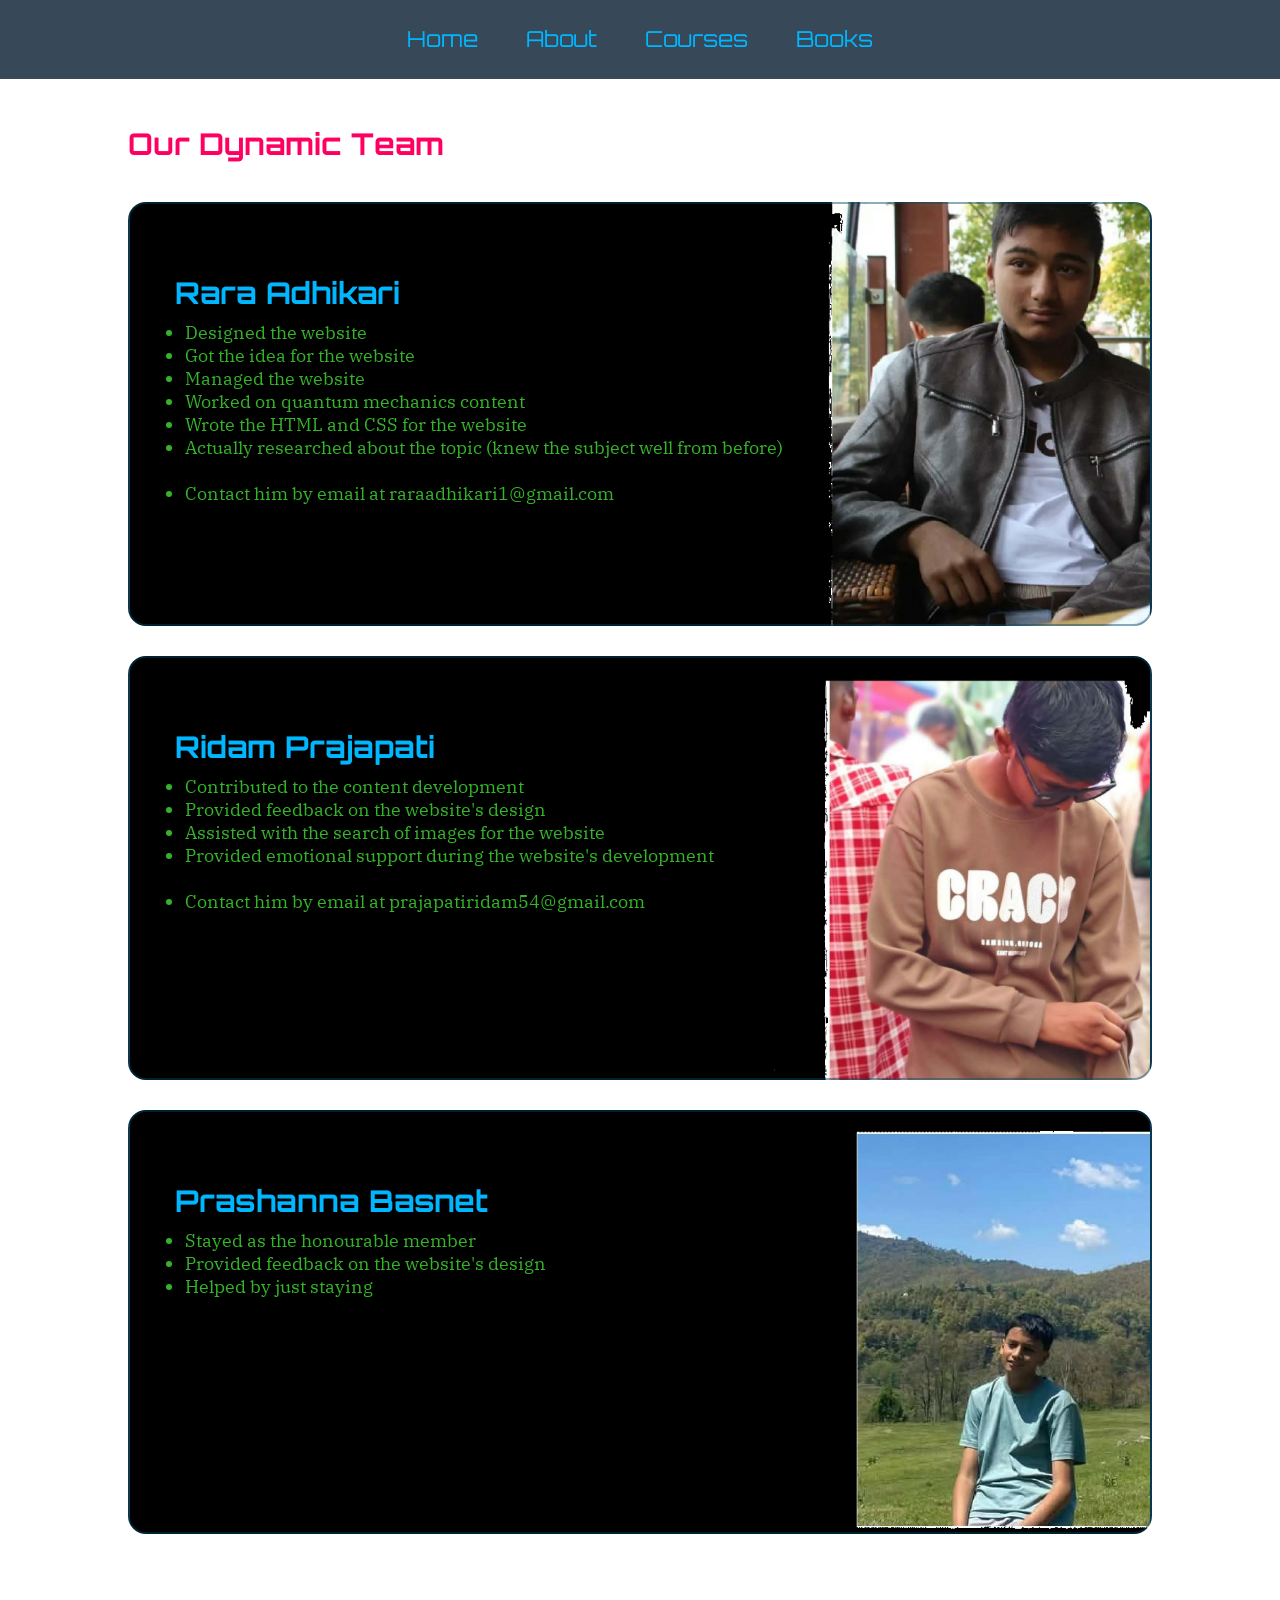
==== contact.html @ 67b9eb7e "Add files via upload" ====
<html>
<head>
     <meta name="viewport" content="with=device-width, initial-scale=1.0">
     <title>About The Site</title>
    <link rel="stylesheet" href="style.css">
    <link rel="preconnect" href="https://fonts.googleapis.com">
<link rel="preconnect" href="https://fonts.gstatic.com" crossorigin>
<link href="https://fonts.googleapis.com/css2?family=IBM+Plex+Serif:w
ght@400;500;600;700&family=Orbitron:wght@400;500;600;700&display=swap"
 rel="stylesheet">
</head>
<body>
   <div class="about-links"> <ul>
      <li><a href="index.html">Home</a></li>
      <li><a href="about.html">About</a></li>
      <li><a href="courses.html">Courses</a></li>
      <li><a href="books.html">Books</a></li>
</ul></div>
<div class="members">
    <h1> Our Dynamic Team    </h1> <br><br>
    <div class="mean" style="background-image: url('image/rara.jpg');"> 
    <h2 class="group">Rara Adhikari</h2>
    <ul class="group-list">
        <li>Designed the website  </li>
        <li>Got the idea for the website  </li>
        <li>Managed the website  </li>
        <li> Worked on quantum mechanics content</li>
        <li>Wrote the HTML and CSS for the website</li>
        <li>Actually researched about the topic (knew the subject well from before)</li>
        <br> <li>Contact him by email at raraadhikari1@gmail.com</li>
    </ul></div>
    <div class="mean" style="background-image: url('image/ridam.jpg');">
    <h2 class="group">Ridam Prajapati</h2>
    <ul class="group-list">
        <li>Contributed to the content development</li>
        <li>Provided feedback on the website's design</li>
        <li>Assisted with the search of images for the website</li>
        <li>Provided emotional support during the website's development</li>
        <br><li>Contact him by email at prajapatiridam54@gmail.com</li>
    </ul></div>
    <div class="mean" style="background-image: url('image/prashanna.jpg');">
    <h2 class="group"> Prashanna Basnet</h2>
    <ul class="group-list">
        <li>Stayed as the honourable member</li>
        <li>Provided feedback on the website's design</li>
        <li>Helped by just staying</li> 
    </ul></div>
</body>   
</html>
---- style.css ----
*{
    margin: 0px;
    padding: 0px;
     font-family: 'IBM Plex Serif', Georgia, serif;
}
h1, h2, h3, h4, h5, h6 {
    font-family: 'Orbitron', Arial, sans-serif;
}
.head{
    height: 100vh;
    width: 100%;
     background-image:
    linear-gradient(
        rgba(10, 50, 100, 0.55),
        rgba(5, 30, 70, 0.65)
    ),
    url("image/background.png");

    background-size: cover;
    background-position: center;
    background-repeat: no-repeat;
    background-size: cover;
    position:relative;
}
.logo{
    width: 200px;
    
}
.nav{
    display: flex;
    padding: 2% 6%;
    justify-content: space-between;
    align-items: center;
}
.nav-links{
    flex: 1;
    text-align: right;
}
.nav-links ul li{
    list-style: none;
    display: inline-block;
    padding: 8px 12px;
    position: relative;
}
.nav-links ul li a{
    color: #fff;
    text-decoration: none;
    font-size: 15px;
}
.nav-links ul li::after {
    content: '';
    width: 0%;
    height: 2px;
    background: #f44336;
    display: block;
    margin: auto;
    transition: 0.5s;
}

.nav-links ul li:hover::after {
    width: 100%;
}
.text-box{
    width: 90%;
    color: #fff;
    position: relative;
    top: 50%;
    left: 50%;
    transform: translate(-50%,-100%);
    text-align: center;
}
.text-box h1{
    font-size: 50px;
}
.Explore{
    display: inline-block;
    text-decoration: none;
    color: #fff;
    border: 1px solid #fff;
    padding: 12px 34px;
    font-size: 13px;
    background: transparent;
    position: relative;
    cursor: pointer;
}
.Explore:hover{
    border: 1px solid #f44336;
    background: #f44336;
    transition: 0.5s;
}
.beginning{
    width: 100%;
    color: #09ceff;
    position: absolute;
    top: 110%;
    left: 50%;
    transform: translate(-50%,-50%);
    text-align: center;
}
.beginning p{
    font-size: 20px;
    color: #09ceff;
}
.card {
    width: 1200px;
    margin: 50px auto;
    transform: translate(0%,600px);
    transition: 0.3s;
}
.card:hover{
    transform: scale(1.06) translateY(590px) translateZ(5px) skewX(-2deg);
    box-shadow: #14283d 20px;
}
.card-image {
    height: 280px;
    position: relative;
    overflow: hidden;
    border-radius: 15px;
}
.card-image img {
    width: 100%;
    height: 100%;
    background-color: #09ceff;
    padding: 5px;
    object-fit: cover;
}

.card-text {
    position: absolute;
    left: 30px;
    bottom: 30px;
    color: white;
}
.card-text h3 {
    font-family: 'Orbitron', sans-serif;
    font-size: 30px;
    margin: 0 0 5px;
}
.card-text p {
    font-family: 'IBM Plex Serif', serif;
    margin: 0 0 12px;
}
.card-text a {
    color: white;
    text-decoration: none;
    font-family: 'Orbitron', sans-serif;
}
.enter-btn{
    display: inline-block;
    padding: 8px 20px;
    border: 1px solid white;
    border-radius: 20px;
    text-decoration: none;
    font-family: 'Orbitron', sans-serif;
    font-size: 12px;
    transition: 0.3s;
}
.enter-btn:hover {
    transform: translateX(10px);
    background: white;
    color: #14283d;
}
.card-image:hover img {
    transform: scale(1.06);
}
.cars{
    width: 1200px;
    margin: 50px auto;
    transform: translate(0%,600px);
    transition: 0.3s;
}
.cars:hover{
    transform: scale(1.06) translateY(595px) translateZ(5px) skewX(-2deg);
    box-shadow: #14283d 20px;
}
.crap{
    width: 1200px;
    margin: 50px auto;
    transform: translate(0%,612px);
    transition: 0.3s;
}
.crap:hover{
    transform: scale(1.06) translateY(610px) translateZ(5px) skewX(-2deg);
    box-shadow: #14283d 20px;
}
.crit{
    width: 1200px;
    margin: 50px auto;
    transform: translate(0%,617px);
    transition: 0.3s;
}
.crit:hover{
    transform: scale(1.06) translateY(612px) translateZ(5px) skewX(-2deg);
    box-shadow: #14283d 20px;
    align-items: center;
}
.about-links{
    flex: 1;
    text-align: center;
}
.about-links ul li{
    list-style: none;
    display: inline-block;
    padding: 25px 22px;
    position: relative;
}
.about-links ul li a{
    color: #00b7ff;
    text-decoration: none;
    font-size: 22px;
    font-family: 'Orbitron', sans-serif;
}
.about-links {
    position: fixed;
    top: 0;
    left: 0;
    width: 100%;
    z-index: 1000;
    background: rgba(20, 40, 61, 0.85);
}
.about-links ul li::after {
    content: '';
    width: 0%;
    height: 2px;
    background: #f44336;
    display: block;
    margin: auto;
    transition: 0.5s;
}
.about-links ul li:hover::after {
    width: 100%;
}
.about-page {
    width: 100%;
    min-height: 100vh;
    padding: 100px 10% 50px;
    box-sizing: border-box;
    background-image: url("image/aboutus.jpg");
    background-size: cover;
    background-position: center;
    background-repeat: no-repeat;
}
.content {
    max-width: 800px;
    margin: 0;
    text-align: left;
}
.content h1 {
    font-family: 'Orbitron', sans-serif;
    font-size: 30px;
    color: #00b7ff;
    margin-top: 25px;
}
.content p {
    font-family: 'IBM Plex Serif', serif;
    font-size: 20px;
    line-height: 1.7;
    color: #fff;
}
.content ul {
    list-style-type: disc;
    padding-left: 20px;
    color: #fff;
}
.courses-links{
    flex: 1;
    text-align: center;
}
.courses-links ul li{
    list-style: none;
    display: inline-block;
    padding: 25px 22px;
    position: relative;
}
.courses-links ul li a{
    color: #00b7ff;
    text-decoration: none;
    font-size: 22px;
    font-family: 'Orbitron', sans-serif;
}
.courses-links {
    position: fixed;
    top: 0;
    left: 0;
    width: 100%;
    z-index: 1000;
    background: rgba(20, 40, 61, 0.85);
}
.courses-links ul li::after {
    content: '';
    width: 0%;
    height: 2px;
    background: #f44336;
    display: block;
    margin: auto;
    transition: 0.5s;
}
.courses-links ul li:hover::after {
    width: 100%;
}
.courses-page{
    width: 100%;
    min-height: 100vh;
    padding: 100px;
    box-sizing: border-box;
    background: #5f6872;
    background-size: cover;
    background-position: center;
    background-repeat: no-repeat;
}
.courses-heading {
    max-width: 800px;
    margin: 0 auto;
    text-align: center;
}
.courses-heading h1 {
    font-family: 'Orbitron', sans-serif;
    font-size: 40px;
    color: #ffffff;
    margin-top: 25px;
}
.courses-heading p{
    font-family: 'IBM Plex Serif', serif;
    font-size: 20px;
    line-height: 1.7;
    color: #0cffb68c;
}
.topic-list {
    width: 85%;
    margin: 70px auto;
}
.topic {
    background: rgba(0, 0, 0, 0.85);
    background-size: cover;
    background-repeat: no-repeat;
    padding: 35px;
    margin-bottom: 30px;
    border-radius: 18px;
    border: 1px solid rgba(0, 183, 255, 0.45);
}
.topic h2 {
    font-family: 'Orbitron', sans-serif;
    color: #00f7ff;
    font-size: 26px;
    margin-bottom: 20px;
}
.topic p {
    font-family: 'IBM Plex Serif', serif;
    color: rgba(0, 235, 78, 0.829);
    font-size: 18px;
    line-height: 1.7;
    margin-bottom: 15px;
}

.equation {
    font-family: 'Orbitron', sans-serif;
    color: #09ceff;
    font-size: 28px;
    text-align: center;
    margin-top: 25px;
    padding: 15px;
}
.books-title{
    font-size: 36px;
    text-align: center;
    margin-top: 25px;
    padding: 100px;
}
.books-title h1{
    font-family: 'Orbitron', sans-serif;
    font-size: 36px;
    color: #4c00ff;
    max-width: 800px;
    margin: 0 auto;
    padding: 20px;
}
.books-title p{
    font-family: 'IBM Plex Serif', serif;
    font-size: 22px;
    color: #fd003f;
    max-width: 1000px;
    margin: 0 auto;
    padding: 10px;
    background: rgba(2, 116, 151, 0.85);
}
.books-table {
    width: 90%;
    margin: 0 auto;
    column-span: 2px;
    border-collapse: collapse;
    background: rgba(0, 0, 0, 0.85);
    border-radius: 10px;
    overflow: hidden;
}
table, th, td {
  border: 2px solid white;
  padding: 10px;
}
.books-table th {
    color: white;
    font-family: 'Orbitron', sans-serif;
    font-size: 18px;
}
.books-table td {
    color: white;
    font-family: 'IBM Plex Serif', serif;
    font-size: 20px;
}
.books-table a {
    color: #00b7ff;
    text-decoration: none;
}
.last{
    font-family: 'IBM Plex Serif', serif;
    font-size: 30px;
    color: #400cfc;
    max-width: 1000px;
    margin: 0 auto;
    padding: 20px;
}
.members {
    width: 100%;
    min-height: 100vh;
    padding: 100px 10% 50px;
    box-sizing: border-box;
    background-size: cover;
    background-position: center;
    background-repeat: no-repeat;
}
.members h1 {
    font-family: 'Orbitron', sans-serif;
    font-size: 30px;
    color: #ff0062;
    margin-top: 25px;
}
.mean {
    background-color: #14283d;
    background-size: cover;
    background-position: center;
    background-repeat: no-repeat;
    padding: 35px;
    margin-bottom: 30px;
    border-radius: 18px;
    border: 2px solid rgba(0, 75, 105, 0.45);
    min-height: 350px;
}
.group {
    font-family: 'Orbitron', sans-serif;
    font-size: 30px;
    color: #00b7ff;
    margin-top: 25px;
    padding: 10px;
}
.group-list {
    font-family: 'IBM Plex Serif', serif;
    font-size: 18px;
    list-style-type: disc;
    padding-left: 20px;
    color: #34b428;
}
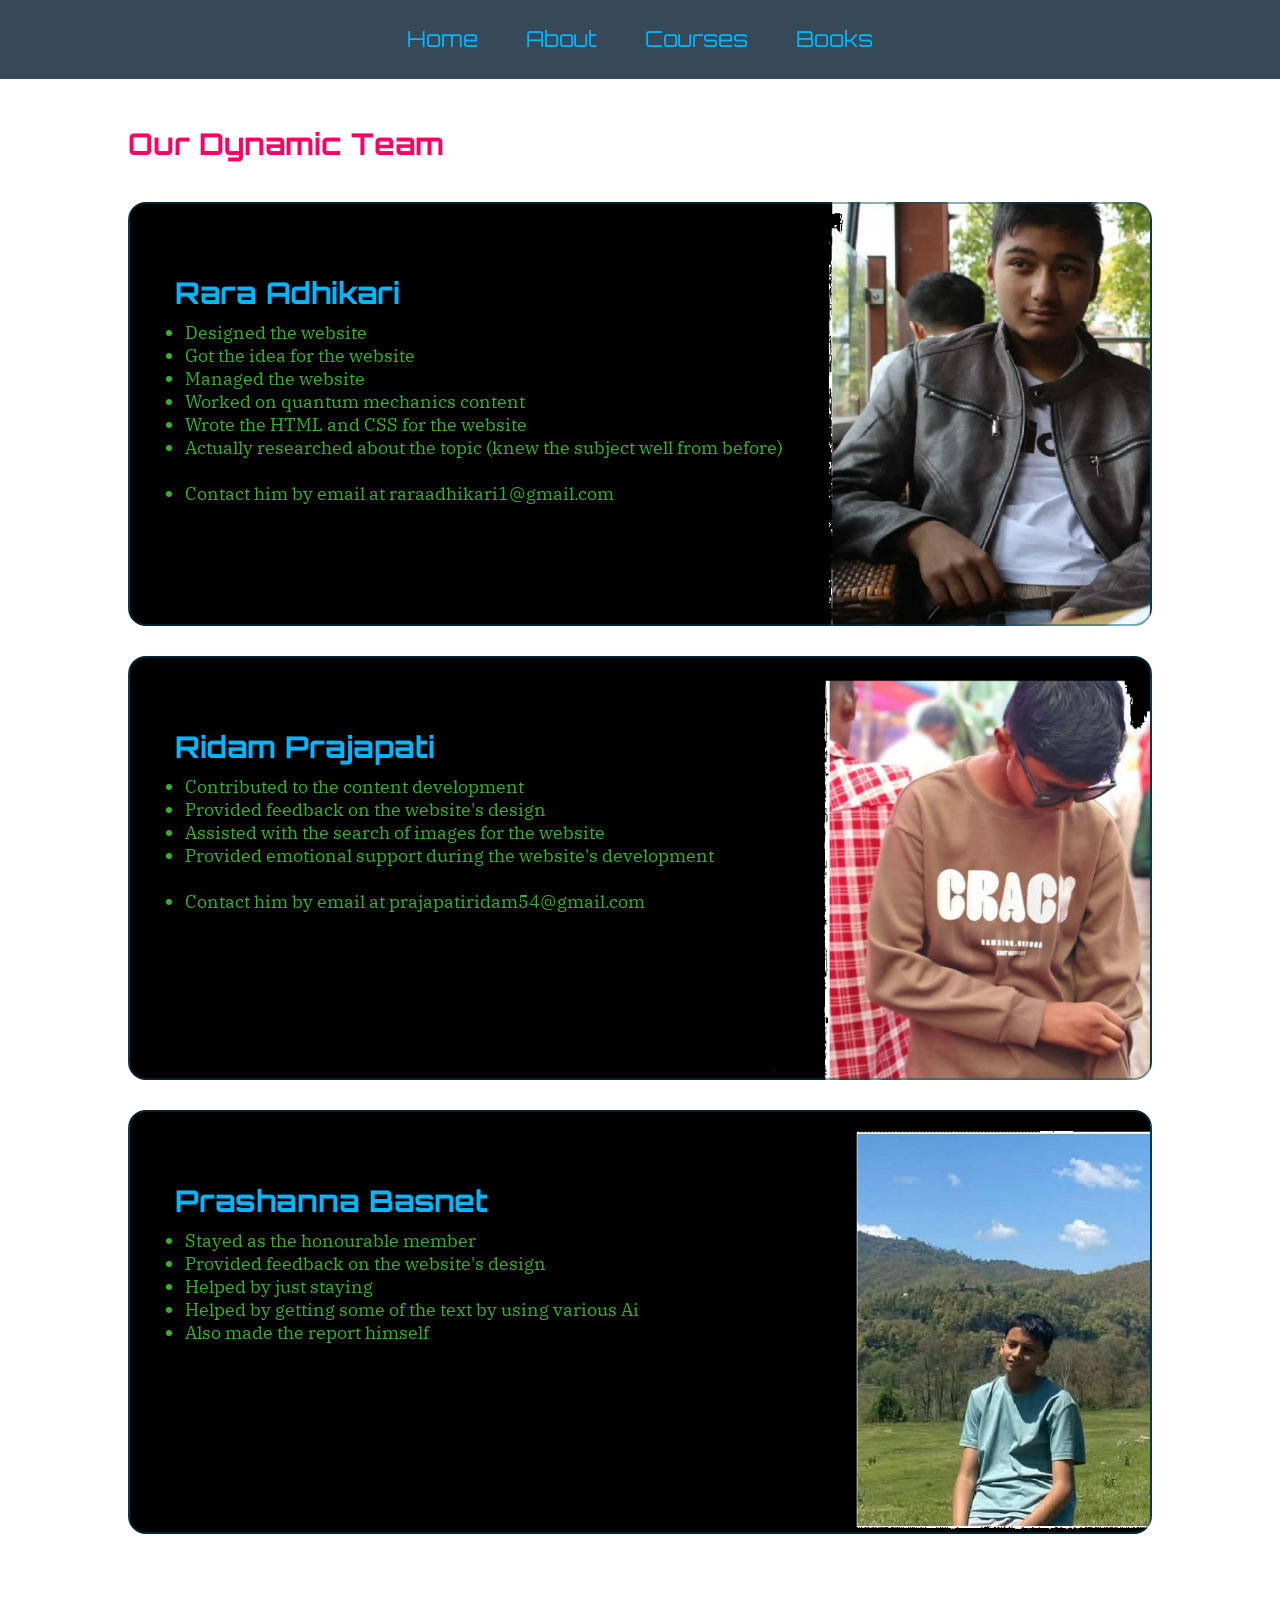
==== commit 2f3fe314: "Update contact.html" ====
--- a/contact.html
+++ b/contact.html
@@ -44,6 +44,8 @@
         <li>Stayed as the honourable member</li>
         <li>Provided feedback on the website's design</li>
         <li>Helped by just staying</li> 
+     <li>Helped by getting some of the text by using various Ai</li> 
+       <li>Also made the report himself</li>
     </ul></div>
 </body>   
-</html>+</html>
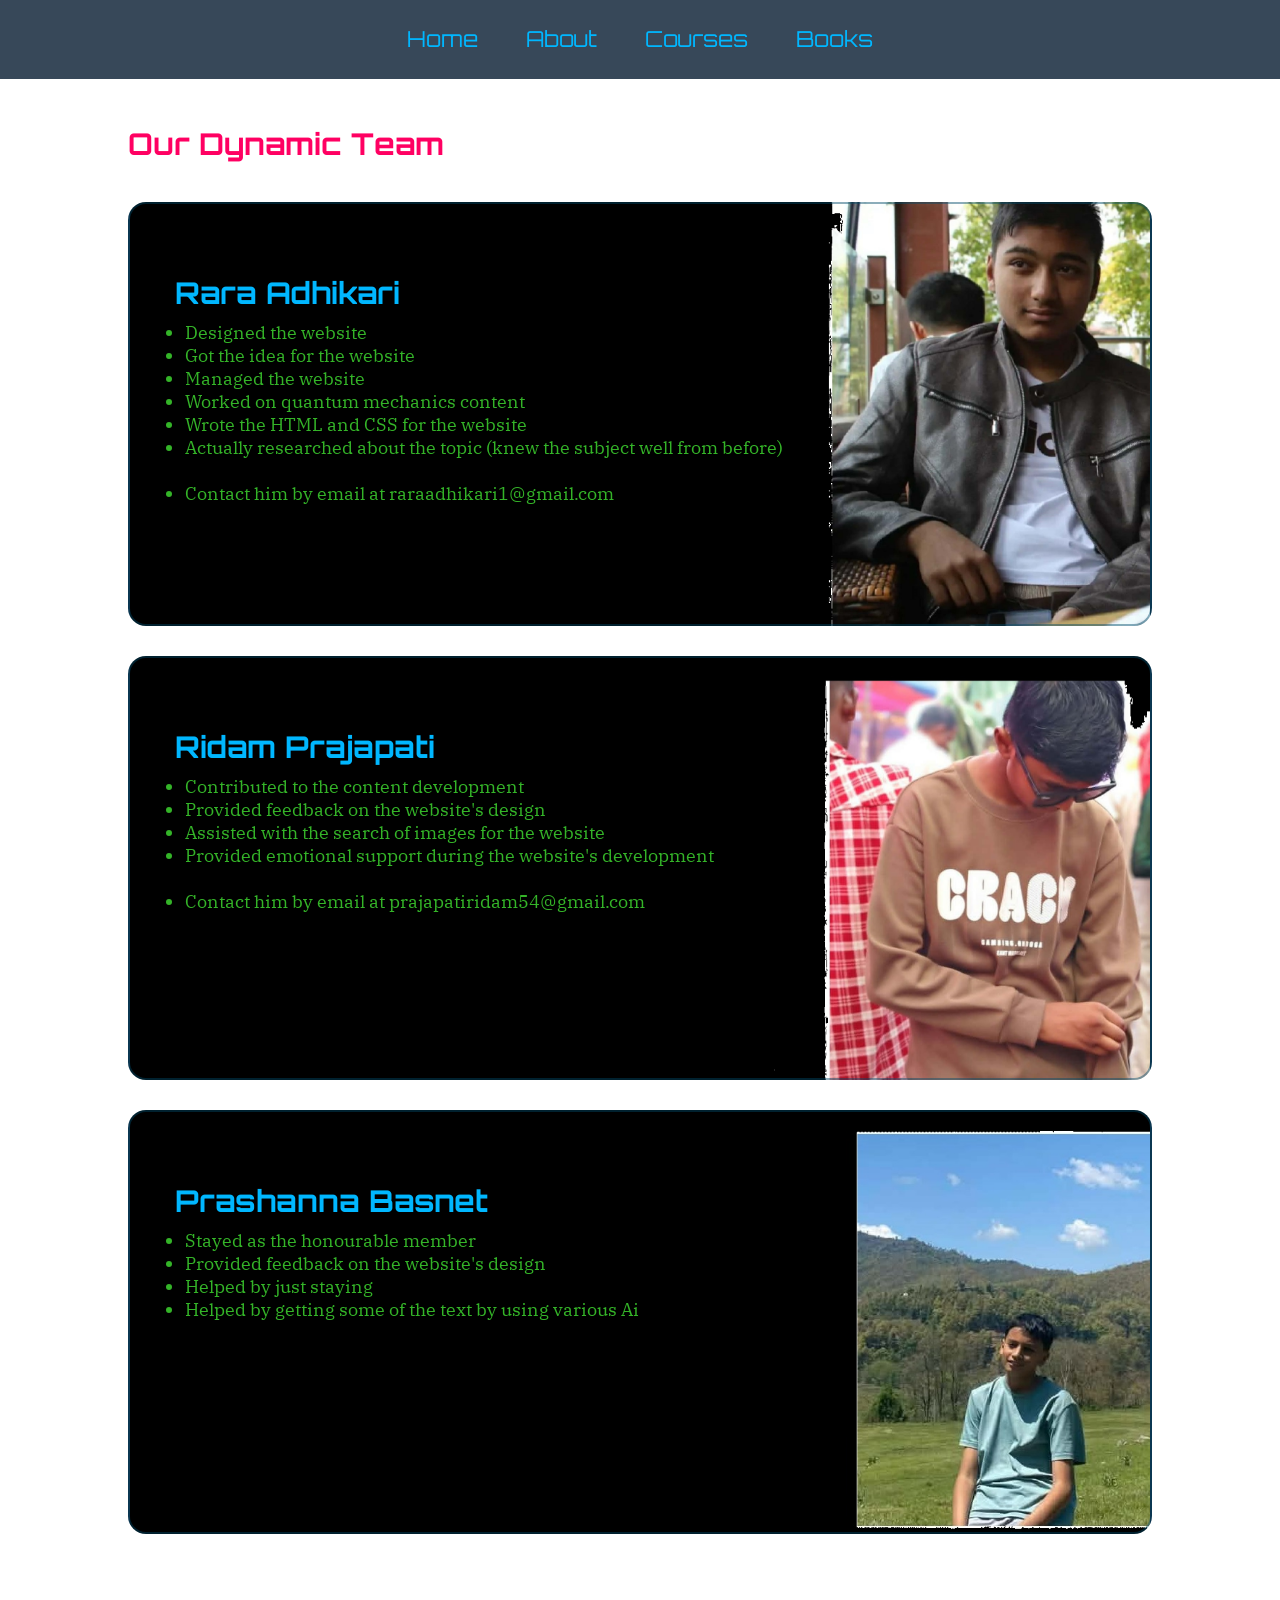
==== commit 85d8fb81: "Update contact.html" ====
--- a/contact.html
+++ b/contact.html
@@ -45,7 +45,6 @@
         <li>Provided feedback on the website's design</li>
         <li>Helped by just staying</li> 
      <li>Helped by getting some of the text by using various Ai</li> 
-       <li>Also made the report himself</li>
     </ul></div>
 </body>   
 </html>
